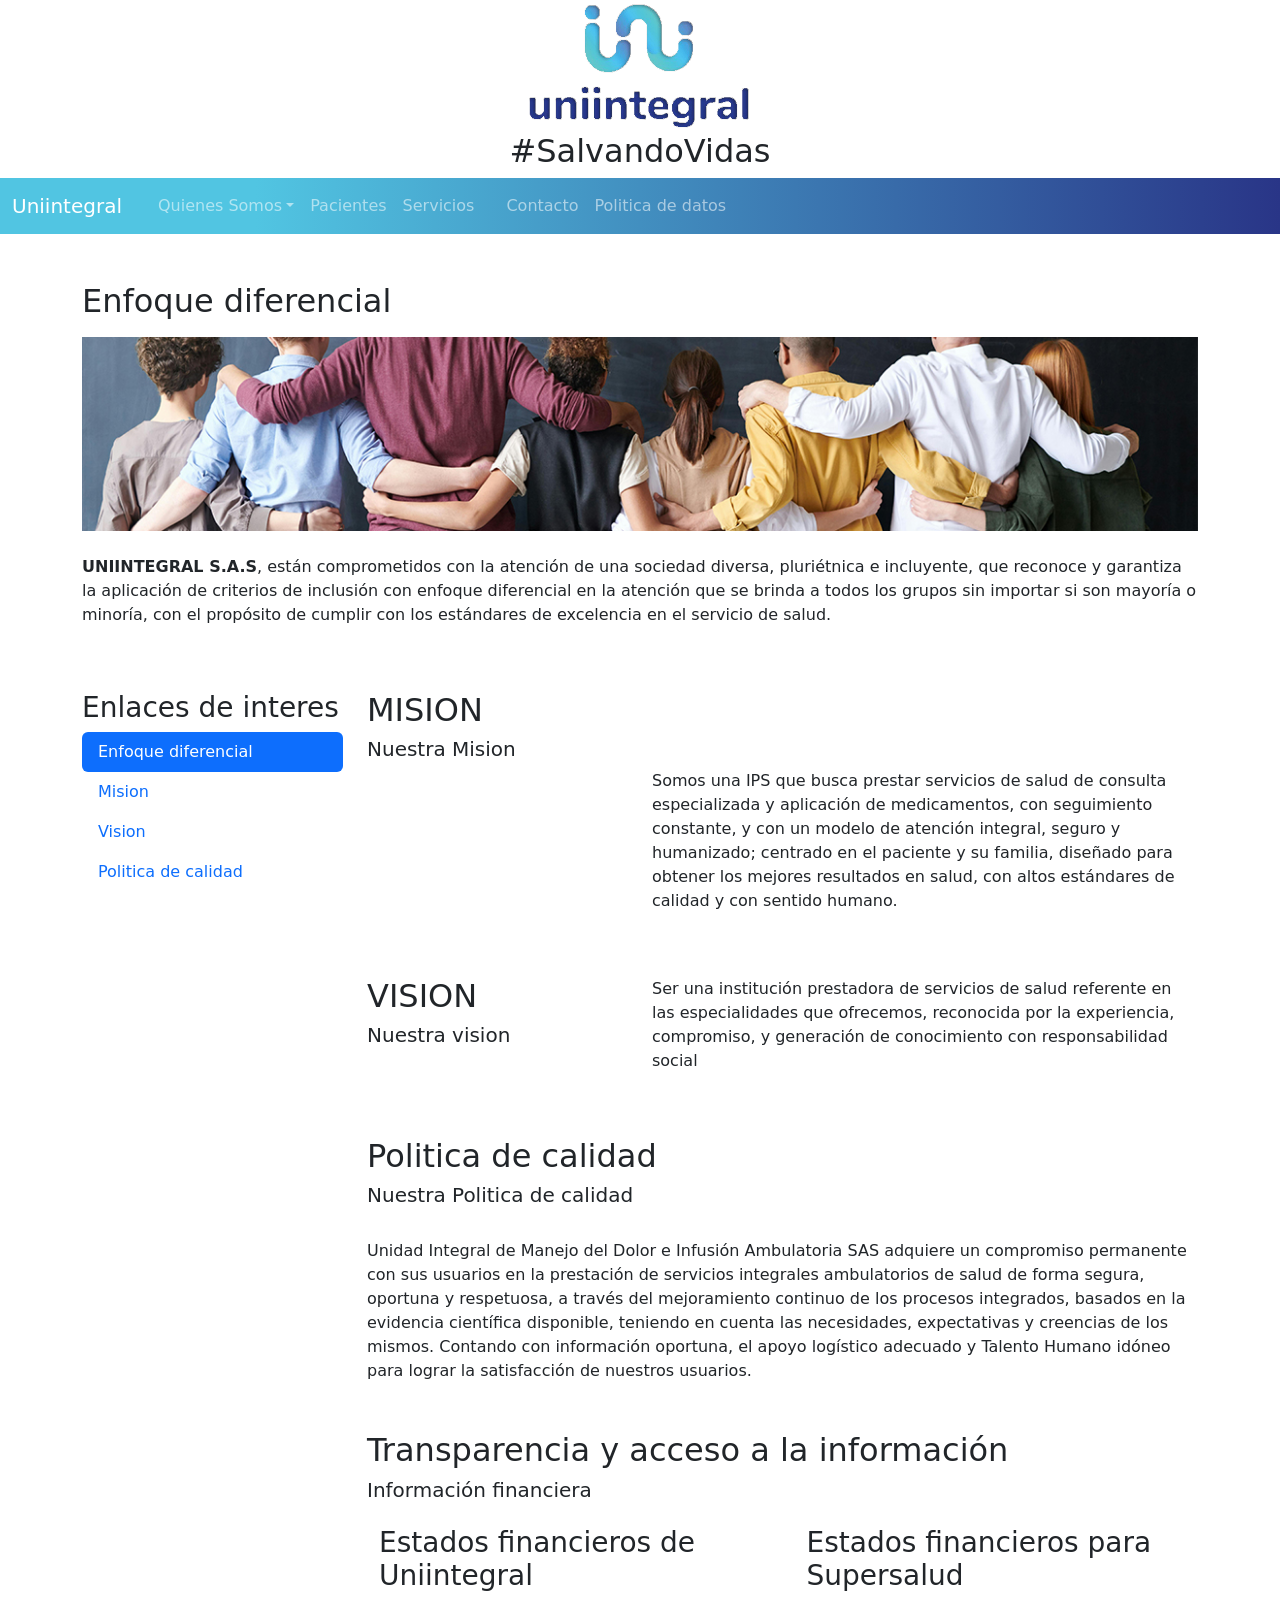
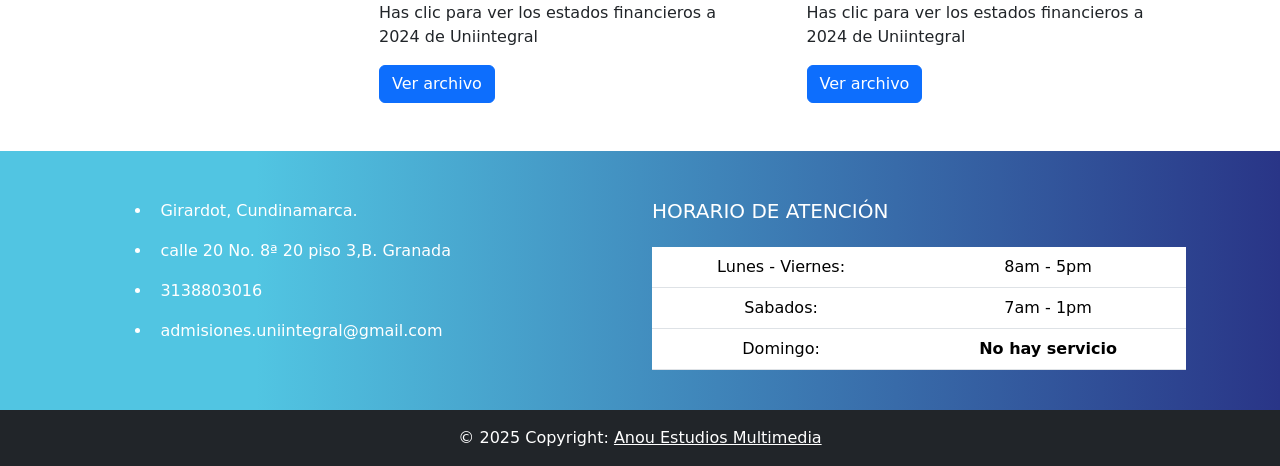
==== QuienesSomos.html @ 7aa2d4af "first commit" ====
<!DOCTYPE html>
<html lang="en">

<head>
  <meta charset="UTF-8">
  <meta name="viewport" content="width=device-width, initial-scale=1.0">
  <link href="https://cdn.jsdelivr.net/npm/bootstrap@5.3.3/dist/css/bootstrap.min.css" rel="stylesheet">
  <link rel="stylesheet" href="CSS/style.css" type="text/css">
  <script src="https://cdn.jsdelivr.net/npm/bootstrap@5.3.3/dist/js/bootstrap.bundle.min.js"></script>
  <title>Uniintegral Quienes somos</title>
</head>

<body>

  <div class="row">
    <div class="jumbotron">
      <div class="container text-center">
        <a href="index.html"><img src="Images/logo.png" alt="logo" width="250px"></a>
        <h2>#SalvandoVidas</h2>
      </div>
    </div>
  </div>

<nav class="navbar navbar-expand-sm bg-dark navbar-dark sticky-top colorIn">
  <div class="container-fluid">
    <a class="navbar-brand" href="index.html">Uniintegral</a>
    <div class="container-fluid">
      <ul class="navbar-nav">
        <li class="nav-item dropdown">
          <a class="nav-link dropdown-toggle" href="QuienesSomos.html" role="button" data-bs-toggle="dropdown">Quienes
            Somos</a>
          <ul class="dropdown-menu">
            <li><a class="dropdown-item" href="QuienesSomos.html#Mision">Mision</a></li>
            <li><a class="dropdown-item" href="QuienesSomos.html#Vision">Vision</a></li>
            <li><a class="dropdown-item" href="QuienesSomos.html#PoliticaCalidad">Politica de calidad</a></li>
          </ul>
        </li>
        <li class="nav-item"><a class="nav-link" href="Pacientes.html">Pacientes</a></li>
        <li class="nav-item"><a class="nav-link" href="Servicios.html">Servicios</a></li>
        <li class="nav-item"><a class="nav-link" href="QuienesSomos.html"></a></li>
        <li class="nav-item"><a class="nav-link" href="Contacto.html">Contacto</a></li>
        <li class="nav-item me-2"><a class="nav-link" href="#">Politica de datos</a></li>
      </ul>
    </div>
  </div>
</nav>

  <!--                             ROW                               -->
  <section>
    <div class="container mt-5">
      <div class="row">
        <h2 id="EnfoqueDiferencial">Enfoque diferencial</h2>
        <h5> </h5>
        <img src="Images/Slider/Enfoque_Dif.jpg" class="d-block w-100" alt="AGENDAMIENTO DE CITAS">
      
        <p>  <br> <strong>UNIINTEGRAL S.A.S</strong>, están comprometidos con la atención de una sociedad diversa,
          pluriétnica e incluyente, que reconoce y garantiza la aplicación de criterios de
          inclusión con enfoque diferencial en la atención que se brinda a todos los grupos
          sin importar si son mayoría o minoría, con el propósito de cumplir con los
          estándares de excelencia en el servicio de salud.
        </p>
      </div>
      <div class="row mt-4">
        <div class="col-sm-3">

          <h3 class="mt-4">Enlaces de interes</h3>

          <ul class="nav nav-pills flex-column">
            <li class="nav-item">
              <a class="nav-link active" href="#EnfoqueDiferencial">Enfoque diferencial</a>
            </li>
            <li class="nav-item">
              <a class="nav-link" href="#Mision">Mision</a>
            </li>
            <li class="nav-item">
              <a class="nav-link" href="#Vision">Vision</a>
            </li>
            <li class="nav-item">
              <a class="nav-link" href="#PoliticaCalidad">Politica de calidad</a>
            </li>
          </ul>
          <hr class="d-sm-none">
        </div>

        <div class="col-sm-9">
          <h2 id="Mision" class="mt-4">MISION</h2>
          <h5>Nuestra Mision</h5>

          <div class="row">
            <div class="col-sm-4">
            </div>
            <div class="col-sm-8">
              <p>
                Somos una IPS que busca prestar servicios de salud de consulta especializada y aplicación de
                medicamentos,
                con seguimiento constante, y con un modelo de atención integral, seguro y humanizado;
                centrado en el paciente y su familia, diseñado para obtener los mejores resultados en salud,
                con altos estándares de calidad y con sentido humano.
              </p>
            </div>
          </div>

          <div class="row mt-5">
            <div class="col-sm-4">
              <h2 id="Vision">VISION</h2>
              <h5>Nuestra vision</h5>
            </div>
            <div class="col-sm-8">
              <p>
                Ser una institución prestadora de servicios de salud referente en las especialidades que ofrecemos,
                reconocida por la experiencia, compromiso, y generación de conocimiento con responsabilidad social
              </p>
            </div>

          </div>


          <h2 class="mt-5" id="PoliticaCalidad">Politica de calidad</h2>
          <h5>Nuestra Politica de calidad</h5><br>
          <p>
            Unidad Integral de Manejo del Dolor e Infusión Ambulatoria SAS
            adquiere un compromiso permanente con sus usuarios en la prestación de
            servicios integrales ambulatorios de salud de forma segura, oportuna y respetuosa,
            a través del mejoramiento continuo de los procesos integrados,
            basados en la evidencia científica disponible, teniendo en cuenta las necesidades,
            expectativas y creencias de los mismos.
            Contando con información oportuna, el apoyo logístico adecuado y Talento Humano
            idóneo para lograr la satisfacción de nuestros usuarios.
          </p>

          <div class="row mt-5">
            <h2 id="Transparencia">Transparencia y acceso a la información</h2>
            <h5>Información financiera</h5>

            <div class="col-sm-6">
              <div class="container mt-3">
                <h3>Estados financieros de <br>Uniintegral</h3>
                <p>Has clic para ver los estados financieros a 2024 de Uniintegral</p>
                
                <button type="button" class="btn btn-primary" data-bs-toggle="modal" data-bs-target="#EstadosUniintegral2024">
                  Ver archivo
                </button>
              </div>
              <!-- The Modal -->
              <div class="modal fade" id="EstadosUniintegral2024">
                <div class="modal-dialog modal-xl modal-dialog-scrollable">
                  <div class="modal-content">

                    <!-- Modal Header -->
                    <div class="modal-header">
                      <button type="button" class="btn-close" data-bs-dismiss="modal"></button>
                    </div>

                    <!-- Modal body -->
                    <div class="modal-body" height="400px">

                      <embed
                      src="Archivos/ESTADOS FINANCIEROS A DICIEMBRE 2024 UNIINTEGRAL SAS.pdf"
                      type="application/pdf"
                      frameBorder="0"
                      scrolling="auto"
                      height="100%"
                      width="100%"
                      ></embed>
                    </div>

                    <!-- Modal footer -->
                    <div class="modal-footer">
                      <button type="button" class="btn btn-primary" data-bs-dismiss="modal">Cerrar</button>
                    </div>

                  </div>
                </div>
              </div>
            </div>
            
            <div class="col-sm-6">

              <div class="container mt-3">
                <h3>Estados financieros para <br>Supersalud</h3>
                <p>Has clic para ver los estados financieros a 2024 de Uniintegral</p>
                
                <button type="button" class="btn btn-primary" data-bs-toggle="modal" data-bs-target="#EstadosSupersalud2024">
                  Ver archivo
                </button>
              </div>

              <!-- The Modal -->
              <div class="modal fade" id="EstadosSupersalud2024" height="400px">
                <div class="modal-dialog modal-xl modal-dialog-scrollable" height="400px">
                  <div class="modal-content" height="400px">

                    <!-- Modal Header -->
                    <div class="modal-header">
                      <button type="button" class="btn-close" data-bs-dismiss="modal"></button>
                    </div>

                    <!-- Modal body -->
                    <div class="modal-body">
                      <embed
                      src="Archivos/PRESENTACION DE ESTADOS FINANCIEROS A DICIEMBRE 2024 PARA SUPERSALUD.pdf"
                      type="application/pdf"
                      frameBorder="0"
                      scrolling="auto"
                      height="100%"
                      width="100%"
                      ></embed>
                    </div>

                    <!-- Modal footer -->
                    <div class="modal-footer">
                      <button type="button" class="btn btn-primary" data-bs-dismiss="modal">Cerrar</button>
                    </div>

                  </div>
                </div>
              </div>


            </div>

          </div>
        </div>
      </div>
    </div>
  </section>

  <footer class="text-white text-center text-lg-start bg-primary bg-dark mt-5 colorIn">
    <!-- Grid container -->
    <div class="container p-4">
      <!--Grid row-->
      <div class="row mt-4">
        <!--Grid column-->
  
        <!--Grid column-->
        <div class="col-lg-6 col-md-6 mb-4 mb-md-0">
          <ul class="fa-ul" style="margin-left: 1.65em;">
            <li class="mb-3">
              <span class="fa-li"><i class="fas fa-home"></i></span><span class="ms-2">Girardot, Cundinamarca.</span>
            </li>
            <li class="mb-3">
              <span class="fa-li"><i class="fas fa-envelope"></i></span><span class="ms-2">calle 20 No. 8ª 20 piso 3,B.
                Granada</span>
            </li>
            <li class="mb-3">
              <span class="fa-li"><i class="fas fa-phone"></i></span><span class="ms-2">3138803016</span>
            </li>
            <li class="mb-3">
              <span class="fa-li"><i class="fas fa-print"></i></span><span
                class="ms-2">admisiones.uniintegral@gmail.com</span>
            </li>
          </ul>
        </div>
        <!--Grid column-->
  
        <!--Grid column-->
        <div class="col-lg-6 col-md-6 mb-4 mb-md-0">
          <h5 class="text-uppercase mb-4">Horario de Atención</h5>
  
          <table class="table text-center text-white">
            <tbody class="font-weight-normal">
              <tr>
                <td>Lunes - Viernes:</td>
                <td>8am - 5pm</td>
              </tr>
              <tr>
                <td>Sabados:</td>
                <td>7am - 1pm</td>
              </tr>
              <tr>
                <td>Domingo:</td>
                <td><strong>No hay servicio</strong></td>
              </tr>
            </tbody>
          </table>
        </div>
        <!--Grid column-->
      </div>
      <!--Grid row-->
    </div>
    <!-- Grid container -->
  
    <!-- Copyright -->
    <div class="text-center p-3 bg-dark">
      © 2025 Copyright:
      <a class="text-white" href="https://www.anouem.com/">Anou Estudios Multimedia</a>
    </div>
    <!-- Copyright -->
  </footer>
  

</body>


</html>
---- CSS/style.css ----
.fakeimg {
  height: 200px;
  background: #aaa;
}
 .colorIn {
  background: linear-gradient(to right, #51c5e2  20%, #293587 100%);

}
.colorFIn {
  background-color: rgba(0, 0, 0, 0.2);;

}
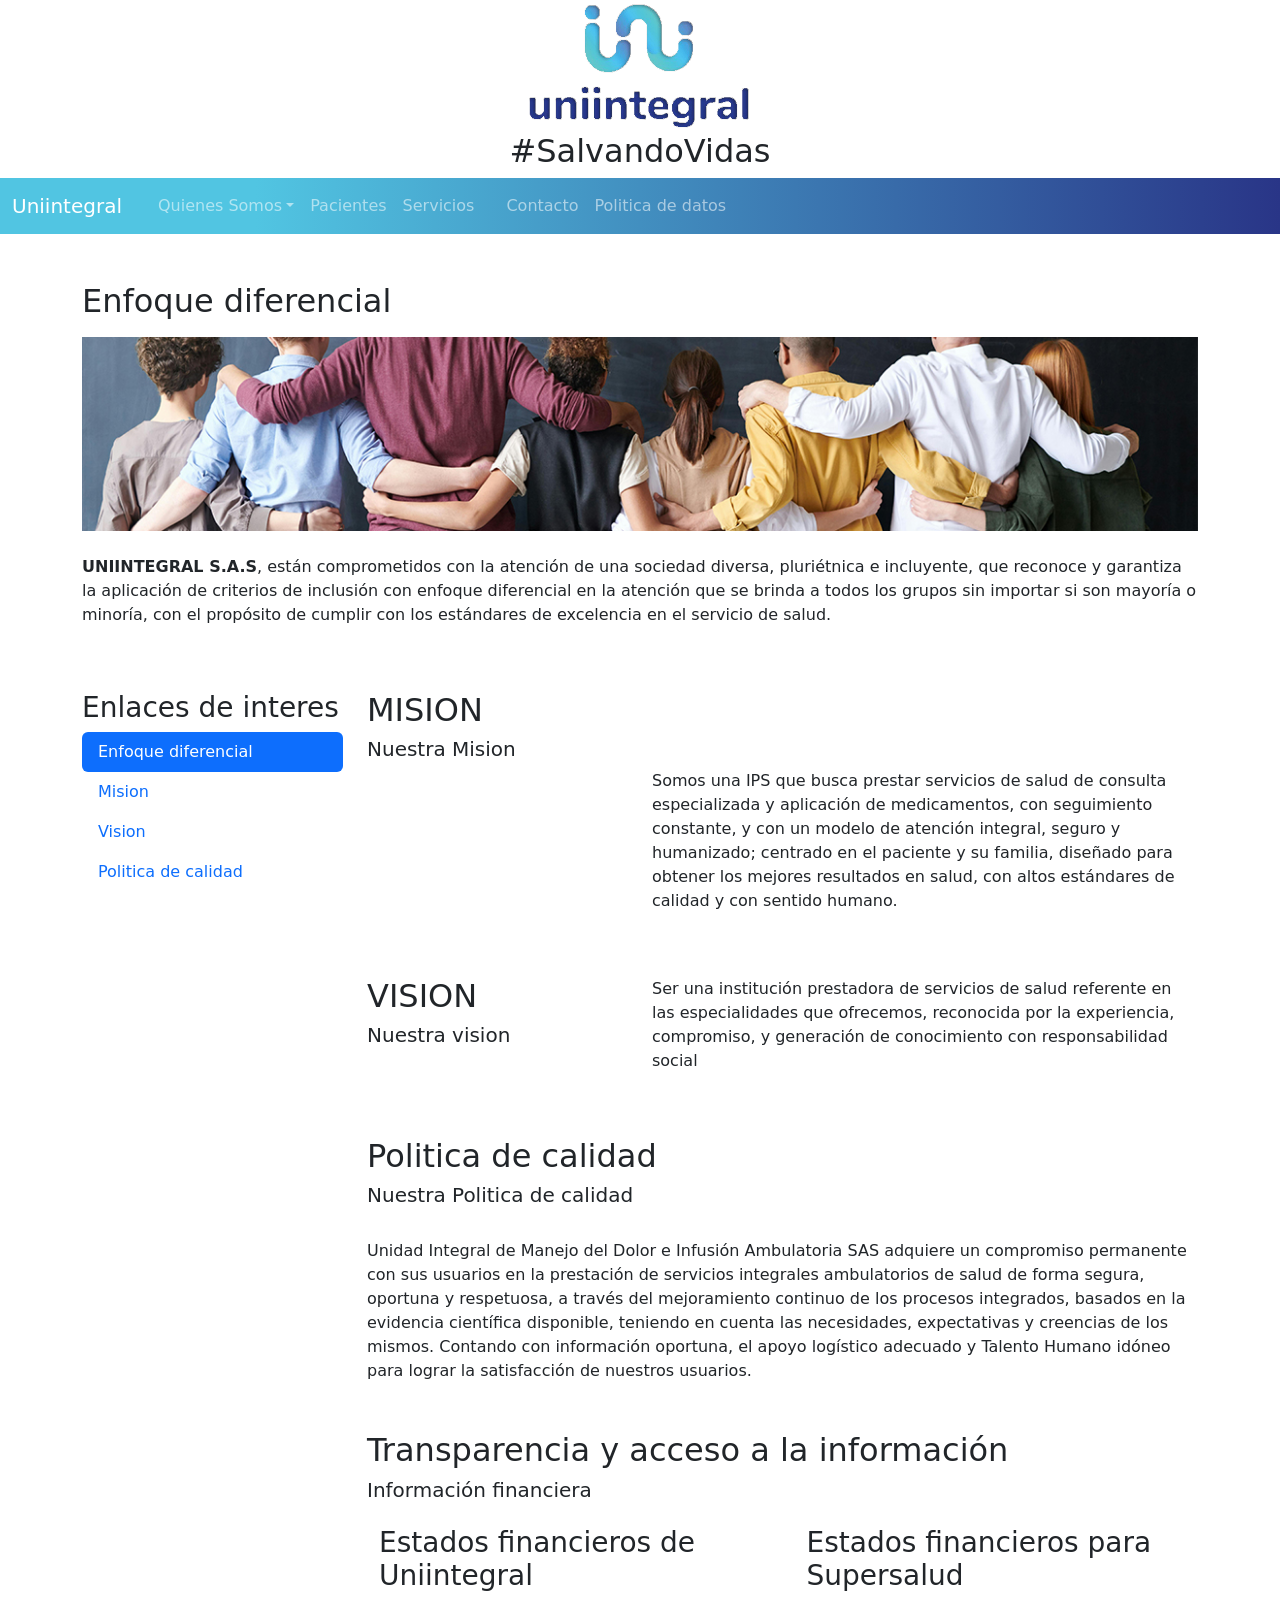
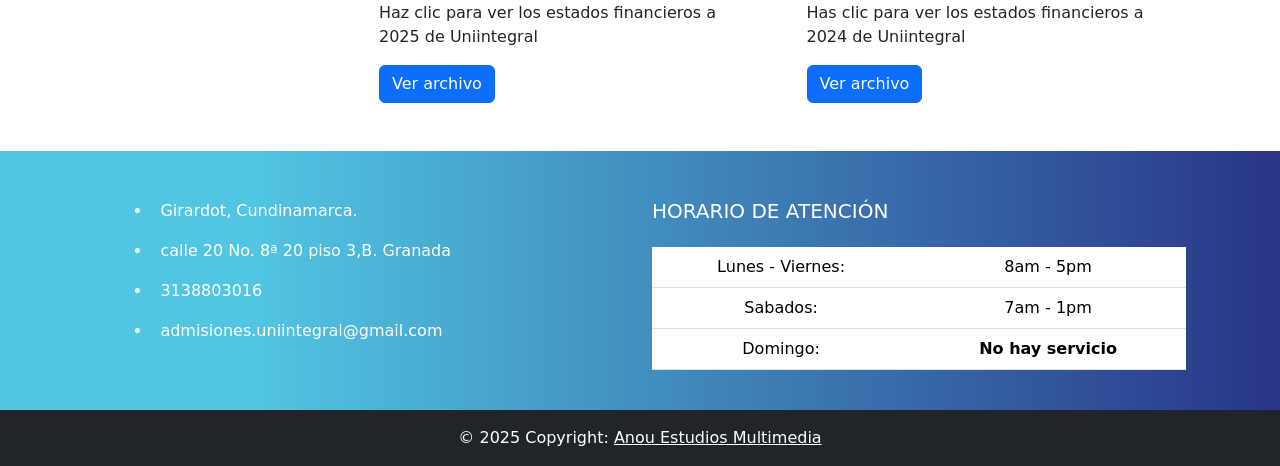
==== commit 93711877: "se actualizan los estados financieros y se arregla el modal" ====
--- a/QuienesSomos.html
+++ b/QuienesSomos.html
@@ -135,7 +135,7 @@
             <div class="col-sm-6">
               <div class="container mt-3">
                 <h3>Estados financieros de <br>Uniintegral</h3>
-                <p>Has clic para ver los estados financieros a 2024 de Uniintegral</p>
+                <p>Haz clic para ver los estados financieros a 2025 de Uniintegral</p>
                 
                 <button type="button" class="btn btn-primary" data-bs-toggle="modal" data-bs-target="#EstadosUniintegral2024">
                   Ver archivo
@@ -152,15 +152,12 @@
                     </div>
 
                     <!-- Modal body -->
-                    <div class="modal-body" height="400px">
+                    <div class="modal-body pdf-modal-body">
 
                       <embed
-                      src="Archivos/ESTADOS FINANCIEROS A DICIEMBRE 2024 UNIINTEGRAL SAS.pdf"
+                      src="Archivos/ESTADOS FINANCIEROS A 31 DE DICIEMBRE 2025 CON NOTAS.pdf"
                       type="application/pdf"
-                      frameBorder="0"
-                      scrolling="auto"
-                      height="100%"
-                      width="100%"
+                      class="pdf-embed"
                       ></embed>
                     </div>
 
@@ -196,14 +193,11 @@
                     </div>
 
                     <!-- Modal body -->
-                    <div class="modal-body">
+                    <div class="modal-body pdf-modal-body">
                       <embed
-                      src="Archivos/PRESENTACION DE ESTADOS FINANCIEROS A DICIEMBRE 2024 PARA SUPERSALUD.pdf"
+                      src="Archivos/ESTADOS FINANCIEROS A 31 DE DICIEMBRE 2025 CON NOTAS.pdf"
                       type="application/pdf"
-                      frameBorder="0"
-                      scrolling="auto"
-                      height="100%"
-                      width="100%"
+                      class="pdf-embed"
                       ></embed>
                     </div>
 
--- a/CSS/style.css
+++ b/CSS/style.css
@@ -10,3 +10,15 @@
   background-color: rgba(0, 0, 0, 0.2);;
 
 }
+
+.pdf-modal-body {
+  height: 80vh;
+  min-height: 520px;
+  padding: 0.5rem;
+}
+
+.pdf-embed {
+  width: 100%;
+  height: 100%;
+  border: 0;
+}
